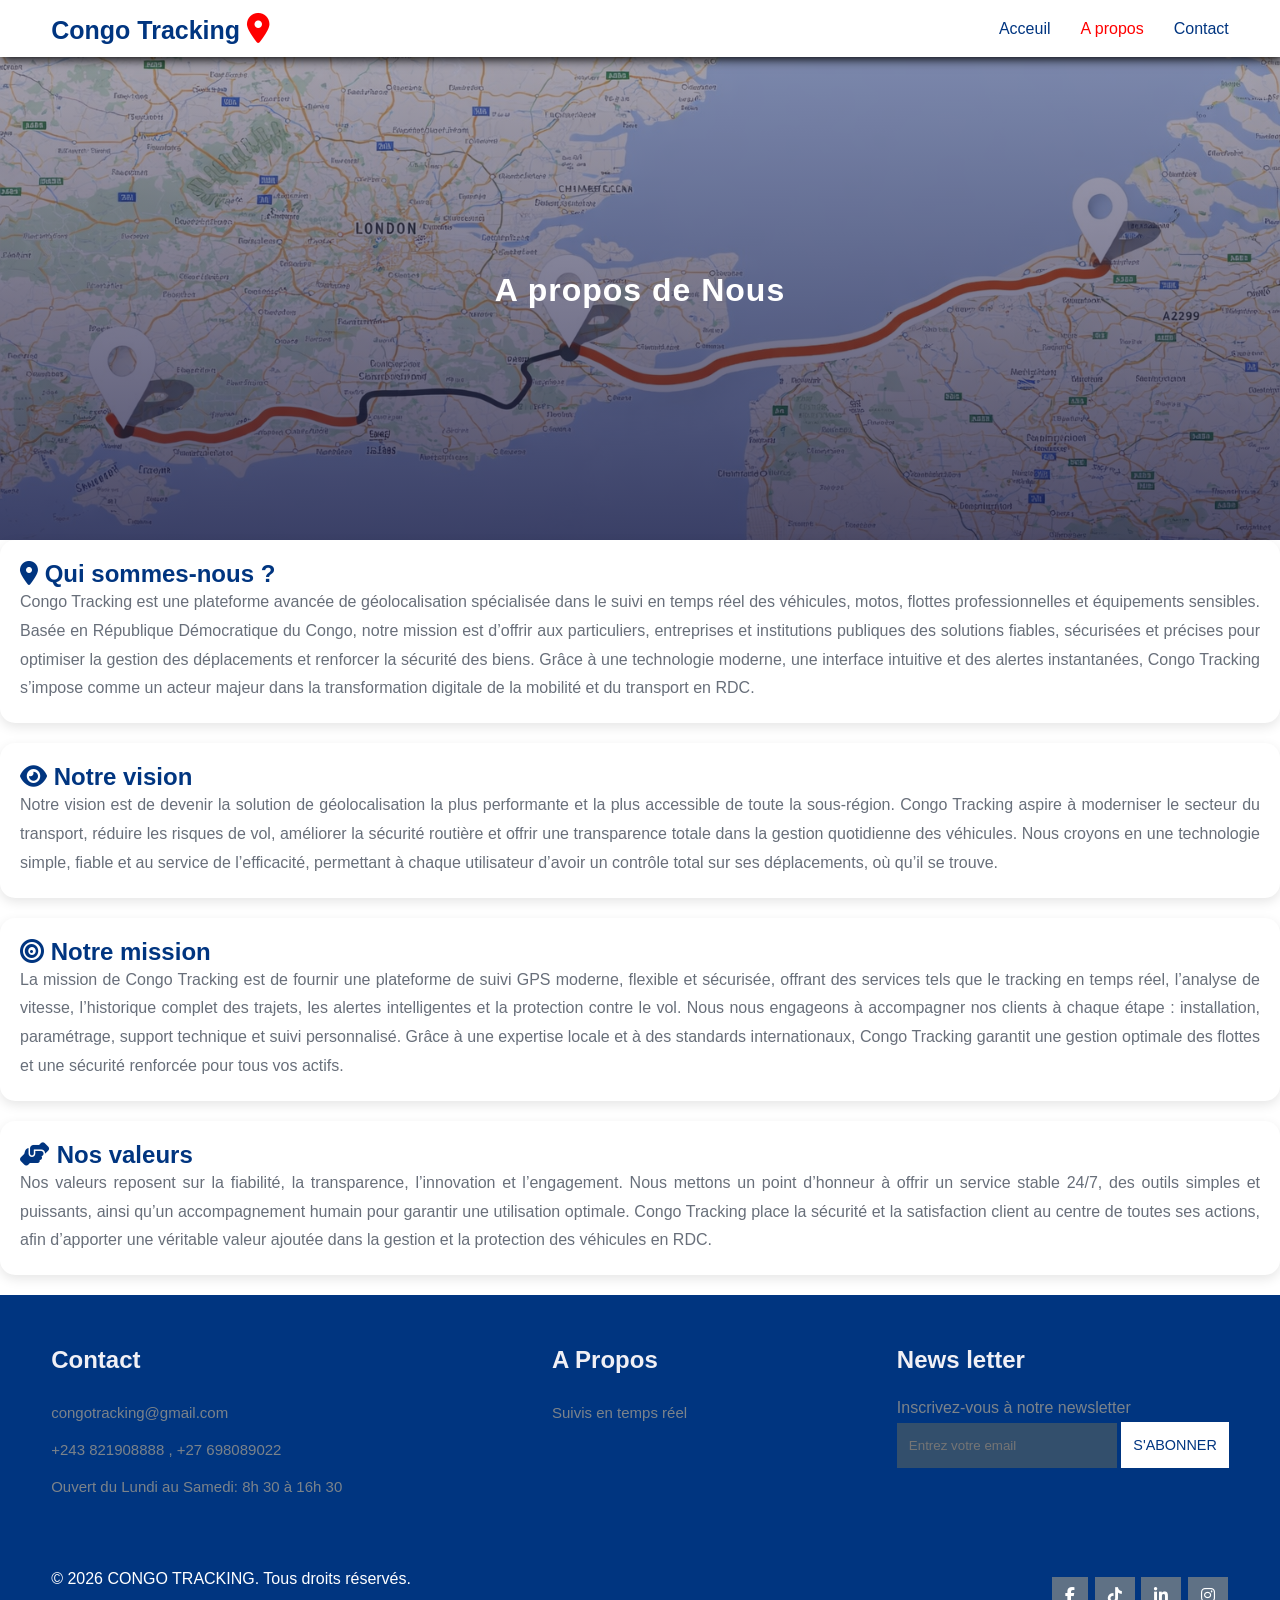
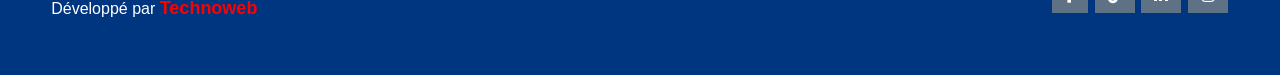
==== about.html @ 4ffdd9c2 "firs commit" ====
<!DOCTYPE html>
<html lang="fr">

<head>
    <meta charset="UTF-8">
    <meta http-equiv="X-UA-Compatible" content="IE=edge">
    <meta name="viewport" content="width=device-width, initial-scale=1.0">
    <title>A Propos</title>
    <link rel="stylesheet" href="https://pro.fontawesome.com/releases/v5.10.0/css/all.css" /> 
    <link rel="stylesheet" href="path/to/font-awesome/css/font-awesome.min.css">
    <link rel="stylesheet" href="style_publication.css">
    <link rel="stylesheet" href="dashboard.css">
    <link rel="stylesheet" href="style1.css">
    <link rel="stylesheet" href="https://cdnjs.cloudflare.com/ajax/libs/font-awesome/6.6.0/css/all.min.css">
</head>

<body>

    <!-- Navigation -->
    <nav>
        <p class="logo">Congo Tracking <i class="fas fa-map-marker-alt"></i></p>
        <div class="navigation">
            <ul>
                <i id="menu-close" class="fas fa-times"></i>
                <li><a href="index.html" >Acceuil</a></li>
                <li><a href="about.html" class="active-tab" >A propos</a></li>
                <li><a href="contact.html">Contact</a></li>
            </ul>
            <img id="menu-btn" src="menu.png" alt="">
        </div>
    </nav>

    <!-- Home -->
    <section id="about-home">
        <h3>A propos de Nous</h3>
    </section>

    <!-- Container -->
    <section class="section_page">
        <h2><i class="fa-solid fa-location-dot"></i> Qui sommes-nous ?</h2>
        <p>
            Congo Tracking est une plateforme avancée de géolocalisation spécialisée dans le suivi 
            en temps réel des véhicules, motos, flottes professionnelles et équipements sensibles. 
            Basée en République Démocratique du Congo, notre mission est d’offrir aux particuliers, 
            entreprises et institutions publiques des solutions fiables, sécurisées et précises pour 
            optimiser la gestion des déplacements et renforcer la sécurité des biens. Grâce à une 
            technologie moderne, une interface intuitive et des alertes instantanées, Congo Tracking 
            s’impose comme un acteur majeur dans la transformation digitale de la mobilité et du 
            transport en RDC.
        </p>
    </section>

    <section class="section_page">
        <h2><i class="fa-solid fa-eye"></i> Notre vision</h2>
        <p>
            Notre vision est de devenir la solution de géolocalisation la plus performante et la plus 
            accessible de toute la sous-région. Congo Tracking aspire à moderniser le secteur du 
            transport, réduire les risques de vol, améliorer la sécurité routière et offrir une 
            transparence totale dans la gestion quotidienne des véhicules. Nous croyons en une 
            technologie simple, fiable et au service de l’efficacité, permettant à chaque utilisateur 
            d’avoir un contrôle total sur ses déplacements, où qu’il se trouve.
        </p>
    </section>

    <section class="section_page">
        <h2><i class="fa-solid fa-bullseye"></i> Notre mission</h2>
        <p>
            La mission de Congo Tracking est de fournir une plateforme de suivi GPS moderne, flexible 
            et sécurisée, offrant des services tels que le tracking en temps réel, l’analyse de 
            vitesse, l’historique complet des trajets, les alertes intelligentes et la protection 
            contre le vol. Nous nous engageons à accompagner nos clients à chaque étape : installation, 
            paramétrage, support technique et suivi personnalisé. Grâce à une expertise locale et à 
            des standards internationaux, Congo Tracking garantit une gestion optimale des flottes et 
            une sécurité renforcée pour tous vos actifs.
        </p>
    </section>

    <section class="section_page">
        <h2><i class="fa-solid fa-handshake-angle"></i> Nos valeurs</h2>
        <p>
            Nos valeurs reposent sur la fiabilité, la transparence, l’innovation et l’engagement. 
            Nous mettons un point d’honneur à offrir un service stable 24/7, des outils simples et 
            puissants, ainsi qu’un accompagnement humain pour garantir une utilisation optimale. 
            Congo Tracking place la sécurité et la satisfaction client au centre de toutes ses 
            actions, afin d’apporter une véritable valeur ajoutée dans la gestion et la protection 
            des véhicules en RDC.
        </p>
    </section>
       
    <!-- Footer -->
    <footer>
            <section id="footer">

                <div class="footer-col">
                    <h3>Contact</h3>
                    <li>congotracking@gmail.com</li>
                    <li>+243 821908888 , +27 698089022</li>
                    <li>Ouvert du Lundi au Samedi: 8h 30 à 16h 30</li>
                </div>

                <div class="footer-col">
                    <h3>A Propos</h3>
                    <li>Suivis en temps réel</li>
                    
                   
                </div>

                <div class="footer-col">
                    <h3>News letter</h3>
                    <p>Inscrivez-vous à notre newsletter</p>
                    <div class="subscribe">
                        <input type="text" placeholder="Entrez votre email">
                        <a href="#" class="yellow">S'ABONNER</a>
                    </div>
                </div>

                <div class="copyright">
                <p class="technoweb">© 2026 CONGO TRACKING. Tous droits réservés. <br>Développé par <a href="https://wa.me/+27698089022"> Technoweb</a></p>

                <div class="pro-links">
                    <a href="#"><i class="fab fa-facebook-f"></i></a>
                    <a href="#"><i class="fab fa-tiktok"></i></a>
                    <a href="#"><i class="fab fa-linkedin-in"></i></a>
                     <a href="#"><i class="fab fa-instagram"></i></a>
                </div>
                </div>
            </div>
            </section>

    </footer>
   
    <script>
        // Navigation Bar
        let menuBtn = document.getElementById('menu-btn');
        let menuClose = document.getElementById('menu-close');
        
        menuBtn.addEventListener('click', function() {
            document.querySelector('.navigation').classList.add('active');
        });
        menuClose.addEventListener('click', function() {
            document.querySelector('.navigation').classList.remove('active');
        });
    </script>
</body>
</html>
---- style_publication.css ----
/* ==== Animation CSS pour effet fluide ==== */
    .lazy-element {
      opacity: 0;
      transform: translateY(50px);
      transition: all 1s ease;
    }

    .lazy-visible {
      opacity: 1;
      transform: translateY(0);
    }
     /* ==== Fin Animation CSS pour effet fluide ==== */
#services{
  display: flex;
  flex-wrap: wrap;
  justify-content: center;
  align-items: center;
  margin: 20px;
  
}
#services h4{
  color: rgb(21, 21, 100);
  margin: 20px 0;
}
#services p{
  text-align: justify;
  
}
#titre{
  text-align: center;
  color: rgb(21, 21, 100);
  margin-bottom: 20px;
  font-size: large;
}
.service img{
  width: 100%;
  height: auto;
  border-radius: 10px;
  margin: 20px 0;
  position: relative;

}
.service{
  background-color: #f4f4f4;
  margin-top: 20px;
  padding: 15px;
}
.service i{
  font-size: 40px;
  color: rgb(21, 21, 100);
  position: absolute;
  top: 15px;
  right: 15px;
}

figcaption{
  text-align: left;
  font-weight: 100;
  margin-bottom: 10px;
  color: rgb(21, 21, 100);
  font-size: 14px;
}

#chercheur-container .profil,
#contributeur-container .profil{
  width: 350px;
  padding: 10px;
  margin: 20px;
 
}
#chercheur-container .profil img,
#contributeur-container .profil img{
  width: 100%;
  height: 310px;
  margin-bottom: 15px;
  border-radius: 10px;
}
#chercheur-container .profil h3,
#contributeur-container .profil h3{
  text-align: center;
  color: rgb(21, 21, 100);
}
.profil h4,
.profil h4{
  text-align: center;
  color: #FDC93B;
  margin: 15px 0;
}

.profil p{
  text-align: justify;
}
.profil i{
  padding: 10px 13px;
  border: 1px solid rgb(21, 21, 100 );
  border-radius: 50%;
  cursor: pointer;
  color: rgb(21, 21, 100);
  transition: 0.4s ease-in-out;
}
.profil i:hover{
  background-color: rgb(21, 21, 100);
  color: white;
}
.active-tab {
  color: red !important;
}
#page{
  background-image: linear-gradient(
    rgba(9, 5, 54, 0.3),
    rgba(5, 4, 46, 0.7)
  ), url("assets/Back.jpg");
  width: 100%;
  height: 70vh;
  background-size: cover;
  background-position: center;
  display: flex;
  flex-direction: column;
  justify-content: center;
  align-items: center;
  text-align: center;
  padding-top: 40px;
  position: relative;
}


#page h2{
  color: white;
}


@media (max-width:769px){
  
  
.profil{
  width: 100%;
  padding: 10px;
  margin: 20px;
  box-shadow: 2px 2px 5px 0px rgba(0,0,0,0.75);
}
.profil img{
  width: 100%;
  height: auto;
  margin-bottom: 15px;
}


}
#article-container .article-cot{
  width: 100%;
  padding: 10px;
}
@media (max-width:475px){
 
.profil{
  width: 100%;
  padding: 10px;
  margin: 20px;
  box-shadow: 2px 2px 5px 0px rgba(0,0,0,0.75);
}
.profil img{
  width: 100%;
  height: auto;
  margin-bottom: 15px;
}

}


@media (max-width:385px){
 .profil{
  width: 100%;
  padding: 10px;
  margin: 20px;
  box-shadow: 2px 2px 5px 0px rgba(0,0,0,0.75);
}
 .profil img{
  width: 100%;
  height: auto;
  margin-bottom: 15px;
}
#home h2{
  font-size: 1.1rem;
}
#home{
  height: 60vh;
}

}
---- dashboard.css ----
:root {
  --color-primary: #6c63ff;
  --color-success: #00bf8e;
  --color-warning: #f7c94b;
  --color-danger: #f75842;
  --color-danger-variant: rgba(247, 88, 66, 0.4);
  --color-white: #fff;
  --color-light: rgba(255, 255, 255, 0.7);
  --color-black: #000;
  --color-bg: #1f2641;
  --color-bg1: #2e3267;
  --color-bg2: #424890;
  --color-text: #777;

  --container-width-lg: 80%;
  --container-width-md: 90%;
  --container-width-sm: 94%;

  --transition: all 400ms ease;
}
/* Contact Section */
#contact-details {
    display: flex;
    flex-wrap: wrap;
    justify-content: space-between;
    align-items: center;
    margin: 20px;
    padding: 10px;
   }
   #contact-details .details {
    width: 40%;
   }
   #contact-details .details span {
    font-size: 12px;
    
   }
   #contact-details .details span,
   #form-details form span {
    font-size: 12px;
  
   }
   #contact-details .details h2,
   #form-details form h2 {
    font-size: 18px;
    margin: 0;
   }
   #contact-details .details h3 {
    font-size: 15px;
    line-height: 30px;
   
   }
   #contact-details .details li {
    list-style: none;
    display: flex;
    padding: 10px 0;
   }
   #contact-details .details li i {
    font-size: 14px;
    padding-right:22px ;
   }
   #contact-details .details li p {
    margin:0;
    font-size: 14px;
   }
   
    .custom-alert {
      display: none;
      padding: 16px;
      background-color: #307a5a;
      color: white;
      border-radius: 8px;
      margin-bottom: 20px;
      text-align: center;
      animation: fadeIn 0.6s ease-in-out;
      font-family: Arial, Helvetica, sans-serif;
      font-size: 16px;
      font-weight: 600;
    }
    .technoweb a {
      font-size: 18px;
      color: red;
      transition: 0.3s ease-in-out;
      font-weight: 700;
      text-decoration: none;
    }
    .technoweb a:hover {
      font-size: 16px;
      color: white;
    }

   
    .custom-alert.error {
      background-color: #000;
    }
    @media screen and (max-width: 870px) {
      #contact-details {
        flex-direction: column;
      }
      #contact-details .details,
      #contact-details .map {
        width: 100%;
        padding: 20px;
      }
    
    
    }
---- style1.css ----
@import url("https://fonts.googleapis.com/css2?family=Poppins:wght@100;200;300;400;500;600;700;800;900&display=swap");
* {
  margin: 0;
  padding: 0;
  box-sizing: border-box;
  font-family: "Roboto Condensed", Arial, Verdana, sans-serif;
  scroll-behavior: smooth;
  user-select: none;
  color: #003580;
}
input, textarea{
  outline: none;
  border: none;
font-family: "Roboto Condensed", Arial, Verdana, sans-serif;
  border-bottom: 1px solid #e1e1e1;
}

body {
font-family: "Roboto Condensed", Arial, Verdana, sans-serif;
}

/* Global Tags */

h1 {
  font-size: 2.5rem;
  font-weight: 700;
  color: #003580;
}


span {
  font-size: 0.9rem;
  color: #757373;
}

h6 {
  font-size: 1.1rem;
  color: #003580;
}
h3 {
  font-size: 1.5rem;
  font-weight: 600;
  color: #003580;
}
p {
  font-size: 1rem;
  line-height: 1.8rem;
  color: #686F7A;
  font-weight: 300;
  text-align: justify;
}

/* Navigation */
nav{
  display: flex;
  flex-direction: row;
  justify-content: space-between;
  align-items: center;
  padding: 1vw 4vw;
  box-shadow: 2px 2px 10px rgba(0, 0,  0.15);
  position: fixed;
  width: 100%;
  background-color: white;
  z-index: 999;
}

nav .navigation{
  display: flex;
}
#menu-btn{
  display: none;
  width: 30px;
  height: 30px;
}
#menu-close{
  display: none;
  cursor: pointer;
}
nav .navigation ul {
  display: flex;
  justify-content: flex-end;
  align-items: center;
}
nav .navigation ul li {
  list-style: none;
  margin-left: 30px;
}
nav .navigation ul li a {
  text-decoration: none;
  color: #003580;
  font-size: 16px;
  font-weight: 500;
  transition: 0.3s ease;
}
nav .navigation ul li a:hover {
  color: #003580;
  border-bottom: 2px solid #003580;
}

/* Home */
#home {
  position: relative;
  height: 100vh;
  color: var(--color-white);
  display: flex;
  flex-direction: column;
  justify-content: center;
  align-items: center;
  text-align: center;
  padding-top: 40px;
}

#home::before {
  content: "";
  position: absolute;
  inset: 0;
  background: 
    linear-gradient(to top,
      rgba(255, 255, 255, 0) 0%,
      rgba(7, 7, 44, 0.5) 50%,
      rgba(215, 215, 226, 0) 100%
    ),
    url(background.png) no-repeat center top / cover;
  z-index: -1;
}
@keyframes fadeInn {
  from { opacity: 0; transform: translateY(-100%);}
  to { opacity: 1; transform: translateY(0);}
}

#home h1{
  color:white;
  font-size: 3rem;
  letter-spacing: 3px;
  margin-bottom: 2rem;
  animation: fadeInn 8s ease ;
}
#home .slogan{
  width: 100%;
  color: white;
  font-size: 1.5rem;
  line-height: 1.5rem;
  font-family: "Reey", sans-serif;
  text-align: center;
  
}
.logo{
  font-size: 25px;
  color: #003580;
  font-weight: 600;
}
.logo i{
  color: red;
  font-size: 30px;
  animation: float 3s ease-in-out infinite;
}
#contact-details{
 display: flex;
  justify-content: space-between;
  gap: 20px;
}

.details{
  width: 50%;
}
.map{
  width: 48%;
}
.map iframe,
.map img {
  width: 100%;
  height: 450px;
}



.title_midle{
  text-align: center;
}

.section_page {
      padding: 20px;
      background: #fff;
      margin-bottom: 20px;
      border-radius: 15px;
      box-shadow: 0 4px 12px rgba(0,0,0,0.1);
    }
    
    .section_page ul {
      list-style: square;
    }

/* SECTION BASE */
.services-section {
    padding: 80px 5%;
    background: #f7f9fb;
    text-align: center;
}

.section-title {
    font-size: 40px;
    font-weight: 700;
    color: #003580;
}

.section-subtitle {
    margin-top: 10px;
    font-size: 18px;
    color: #666;
}

/* GRID */
.services-container {
    margin-top: 60px;
    display: grid;
    grid-template-columns: repeat(auto-fit, minmax(230px, 1fr));
    gap: 35px;
}

/* CARDS */
.service-card {
    background: white;
    padding: 35px 25px;
    border-radius: 18px;
    box-shadow: 0 12px 30px rgba(0,0,0,0.06);
    transition: .35s ease;
    opacity: 0;
    transform: translateY(20px);
}

/* HOVER EFFECT */
.service-card:hover {
    transform: translateY(-8px);
    box-shadow: 0 20px 40px rgba(0,0,0,0.12);
}

/* ICONS */
.icon {
    width: 80px;
    height: 80px;
    margin: 0 auto 20px auto;
    display: flex;
    align-items: center;
    justify-content: center;
    background: transparent;
    border-radius: 20px;
    box-shadow: 0 6px 20px rgba(0,0,0,0.15);
    animation: float 3s ease-in-out infinite;
}

.icon i {
    font-size: 42px;
    color: white;
}

/* ANIMATION FADE-IN */
.fade-in {
    animation: fadeIn 1s ease forwards;
}

.delay-1 { animation-delay: .2s; }
.delay-2 { animation-delay: .4s; }
.delay-3 { animation-delay: .6s; }

@keyframes fadeIn {
    from {
        opacity: 0;
        transform: translateY(25px);
    }
    to {
        opacity: 1;
        transform: translateY(0);
    }
}

/* FLOAT ICON ANIMATION */
@keyframes float {
    0%   { transform: translateY(0); }
    50%  { transform: translateY(-8px); }
    100% { transform: translateY(0); }
}

/* RESPONSIVE */
@media (max-width: 600px) {
    .section-title { font-size: 32px; }
    .icon { width: 65px; height: 65px; }
    .icon i { font-size: 32px; }
}


/* footer */
#footer{
  padding: 4vw ;
  background-color: #003580;
  display: flex;
  justify-content: space-between;
  align-items: flex-start;
  flex-wrap: wrap;
}
#footer .footer-col{
  padding-bottom: 40px;
}
#footer h3{
  color: rgb(241, 240, 245);
  padding-bottom: 20px;
  font-weight: 600;
}
#footer  li{
  color: #7b838a;
  padding: 10px 0;
  font-size: 15px;
  list-style: none;
  transition: 0.3s ease-in-out;
}
#footer li:hover{
  color: rgb(241, 240, 245);
  cursor: pointer;
}
#footer p{
  color: #7b838a;
}
footer input{
  width: 220px;
  padding: 15px 12px;
  background: #334F6C;
  border: none;
  color: white;
  
}
footer .subscribe a{
  text-decoration: none;
  font-size: 0.9rem;
  padding: 15px 12px;
  background-color: white;
  font: 600;
  
}
footer .subscribe  a.yellow{
  color: #003580;
  background-color: white;
  transition: 0.3s ease;
}
footer .subscribe a.yellow:hover{
  color: white;
  background-color: #003580;
}
#footer .copyright{
  margin-top: 20px;
  display: flex;
  justify-content: space-between;
  align-items: center;
  width: 100%;
  flex-wrap: wrap;
}
#footer .copyright .pro-links{
  margin-top: 0px;
}
#footer .copyright .pro-links i{
  background-color: #5f7185;
  color: white;
  transition: background-color 0.3s ease;
}
#footer .copyright .pro-links i:hover{
  background-color: red;
  color: #2c2c2c;
}
#footer .copyright p{
  color: white
}


/* About */
#about-home{
  background-image: linear-gradient(
    rgba(9, 5, 54, 0.3),
    rgba(5, 4, 46, 0.7)
  ), url("IMAGES\ LANDING\ PAGE.png");
  width: 100%;
  height: 60vh;
  background-size: cover;
  background-position: center;
  display: flex;
  flex-direction: column;
  justify-content: center;
  align-items: center;
  text-align: center;
  padding-top: 40px;
}
#about-home h3{
  color: #fff;
  font-size: 2rem;
  letter-spacing: 1px;
}

#about-container{
  display: flex;
  flex-wrap: wrap;
  align-items: center;
  padding: 4vw 4vw 2vw 4vw;
}
#about-container p{
  font-size: 1rem;
  line-height: 2rem;
  text-align: justify;
}
#about-container ul{
  padding: 10px 0 0 25px;
}
#about-container ul li{
  list-style: square;
  padding: 5px 0;
}
#about-container .about-img{
  width: 60%;
  padding: 20px;
}
#about-container .about-img img{
  width: 100%;
}
#about-container .about-text{
 width: 40%;
}
#about-container .about-text h5{
 font-size: 16px;
 color: #293038;
}
#about-container .about-text .about-fe{
 display: flex;
 justify-content: space-between;
 align-items: flex-start;
 margin-top: 30px;
}
#about-container .about-text .about-fe .fe-text{
 width: 90%;
}
#about-container .about-text .about-fe img{
 width: 50px;
 background-size: cover;
 background-position: cover;
 margin-right: 20px;
}
#about-container .about-text h2{
 color: #293038;
 padding-bottom: 15px;
}
#about-container .about-text p{
 color: #686F7A;
 font-weight: 300;
}

/* Course_inner */

    #myForm{
      width: 310px;
      margin: 10px auto;
    }

    #myForm input,
    #myForm textarea{
      width: 100%;
      padding: 12px 15px;
      margin-bottom: 20px;
      
    }
    #myForm textarea{
      height: 100px;
      resize: none;
    }
    #myForm .normal{
      width: 50%;
      padding: 12px 15px;
      background-color: #003580;
      color: white;
      font-weight: 600;
      border-radius: 5px;
      cursor: pointer;
      transition: 0.3s ease;
      border: none;
      margin-left: 25%;
    }

    #myForm .normal:hover{
      background-color: white;
      color: #003580;
      border: 1px solid #003580;
    }
    #home .normal{
      width: 150px;
      padding: 12px 15px;
      background-color: white;
      color: #003580;
      font-weight: 600;
      cursor: pointer;
      transition: 0.3s ease;
      border: 1px solid #003580;
      font-size: 1rem;
      margin-top: 20px;
      text-decoration:none; 
      animation: float 3s ease-in-out infinite;
    }

    #home .normal:hover{
      background-color: #003580;
      color: white;
      border: 1px solid white;
    }
    
    .pro-links{
    margin-top: 10px;
  
    }
    .pro-links i{
      padding: 10px 13px;
      border: 1px solid #003580;
      cursor: pointer;
      color: #003580;
      transition: 0.4s ease-in-out;
    }
    .pro-links i:hover{
      background-color: #003580;
      color: white;
    }
    
    
/* responsive */

@media (max-width: 769px), (max-width: 900px) {
  #home{
    height: 70vh;
  }
  #home h1{
  color:white;
  font-size: 2rem;
  letter-spacing: 2px;
  animation: fadeInn 8s ease ;
}
#home .slogan{
  width: 100%;
  color: white;
  font-size: 1.2rem;
  line-height: 1.3rem;
  font-family: "Reey", sans-serif;
  
}
  h1{
    font-size: 18px;
  }
  h2{
    font-size: 17px;
  }
 
  #home {
    height: 80vh;
  }
  h3{
    font-size: 16px;
  }
  nav{
    padding: 10px 20px ;
  }
  nav img{
    width: 70px;
    height: 70px;
  }
  #menu-btn{
    display: initial;
  }
  #menu-close{
    display: initial;
    font-size: 1.6rem;
    color: white;
    padding: 10px 0 10px 20px;
  }
  nav .navigation ul {
    position: absolute;
    top: 0;
    width: 220px;
    right: -220px;
    display: flex;
    background-color: rgba(21, 21, 100);
    backdrop-filter: blur(4.5px);
    border: 1px solid rgba(255, 255, 255, 0.18);
    height: fit-content;
    flex-direction: column;
    justify-content: flex-start;
    align-items: flex-start;
    transition: 1s ease;
  }
  nav .navigation.active ul {
  right: 0;
}
  nav .navigation ul li {
    margin-left:0;
    padding: 20px 0 20px 40px;
  }
  nav .navigation ul li a {
    color: white;
  }
  nav{
    background-color: white;
  }
  #home p{
    width: 90%;
  }
  #home{
    padding-top: 0px;
  }
  
  footer .copyright .pro-links{
    margin-top: 15px;
  }
  
  /*About*/
  #about-container{
    padding: 4vw 4vw 2vw 4vw;
  }
  #about-container .about-img{
    width: 100%;
    padding: 40px;
  }
  #about-container .about-img img{
    width: 100%;
  }
  #about-container .about-text{
    width: 100%;
  }
  #about-home h3{
  color: #fff;
  font-size: 1.5rem;
  letter-spacing: 1px;
}

   .map iframe,
   .map img {
    width: 100%;
    height: 300px;
  }
   #contact-details{
    margin: 0 0 20px 0;
  }
   #home .normal{
      width: 120px;
      padding: 10px 12px;
      background-color: white;
      color: rgb(21, 21, 100);
      font-weight: 400;
      border-radius: 4px;
      cursor: pointer;
      transition: 0.3s ease;
      border: none;
      font-size: 0.9rem;
      margin-top: 15px;
      text-decoration:none; 
    }

    #home .normal:hover{
      background-color: rgb(21, 21, 100 );
      color: white;
      border: 1px solid white;
    }
    .swiper-slide img {
      display: block;
      width: 100%;
      height: 300px;
      object-fit: cover;
    }
  .swiper-slide video{
      display: block;
      width: 100%;
      height: 300px;
      object-fit: cover;
  }

}

@media (max-width: 475px) {
  #home h1{
  color:white;
  font-size: 1.5rem;
  letter-spacing: 1px;
  animation: fadeInn 8s ease ;
}
#home .slogan{
  width: 100%;
  color: white;
  font-size: 1rem;
  line-height: 1.2rem;
  font-family: "Reey", sans-serif;
  
}
  h2{
    font-size: 16px;
  }
  #home h2{
    font-size: 18px;
  }
  #home {
    height: 70vh;
  }
  h3{
    font-size: 15px;
  }
   nav img{
    width: 70px;
    height: 70px;
  }
  nav{
    background-color: white;
  }

   #home .normal{
      width: 120px;
      padding: 9px 11px;
      background-color: white;
      color: rgb(21, 21, 100);
      font-weight: 400;
      border-radius: 4px;
      cursor: pointer;
      transition: 0.3s ease;
      border: none;
      font-size: 0.9rem;
      margin-top: 15px;
      text-decoration:none; 
    }

    #home .normal:hover{
      background-color: rgb(21, 21, 100 );
      color: white;
      border: 1px solid white;
    }
    .swiper-slide img {
      display: block;
      width: 100%;
      height: 300px;
      object-fit: cover;
    }
  .swiper-slide video{
      display: block;
      width: 100%;
      height: 300px;
      object-fit: cover;
  }
 
  /*About*/
  #about-container .about-img{
    width: 100%;
    padding: 20px;
  }
  #about-container .about-img img{
    width: 100%;
  }
  #about-container .about-text{
    width: 100%;
  }

  .map img,
  .map iframe {
    width: 100%;
    height: 300px;
  }
   #contact-details{
    margin: 0 0 20px 0;
  }
  .gallery-btn{
      padding: 8px 15px;
      font-size: 0.9rem;
      background-color: var(--color-warning);
      border: none;
      position: fixed;
      bottom: 20px;
      right: 20px;
      cursor: pointer;
      font-weight: lighter;
      border-radius: 8px;
      transition: 0.3s ease-in-out;
      z-index: 1000;
    }
    .gallery-btn a{
      text-decoration: none;
      color: var(--color-white);
      font-weight: lighter;
    }
    .service i{
    font-size: 25px;
    color: rgb(21, 21, 100);
    position: absolute;
    top: 15px;
    right: 15px;
  }
}
@media (max-width:375px){

  #home h1{
  color:white;
  font-size: 1.5rem;
  letter-spacing: 1px;
  animation: fadeInn 8s ease ;
  }
#home .slogan{
  width: 100%;
  color: white;
  font-size: 1rem;
  line-height: 1.2rem;
  font-family: "Reey", sans-serif;
}
  

#about-home h3{
  color: #fff;
  font-size: 1rem;
  letter-spacing: 1px;
} 
 #home .normal{
      width: 120px;
      padding: 9px 11px;
      background-color: white;
      color: rgb(21, 21, 100);
      font-weight: 400;
      border-radius: 4px;
      cursor: pointer;
      transition: 0.3s ease;
      border: none;
      font-size: 0.9rem;
      margin-top: 15px;
      text-decoration:none; 
    }

    #home .normal:hover{
      background-color: rgb(21, 21, 100 );
      color: white;
      border: 1px solid white;
    }
  nav img{
    width: 70px;
    height: 70px;
  }
  #home {
    height: 60vh;
    align-items: center;
    justify-content: center;
  }
  nav{
    background-color: white;
  }
  #home h2{
    font-size: 17px;
  }
   .map iframe,
   .map img {
    width: 100%;
    height: 300px;
  }
  #contact-details{
    margin: 0 0 20px 0;
  }
  .swiper-slide img {
      display: block;
      width: 100%;
      height: 300px;
      object-fit: cover;
    }
  .swiper-slide video{
      display: block;
      width: 100%;
      height: 300px;
      object-fit: cover;
  }
  
  
}

/*contact page */
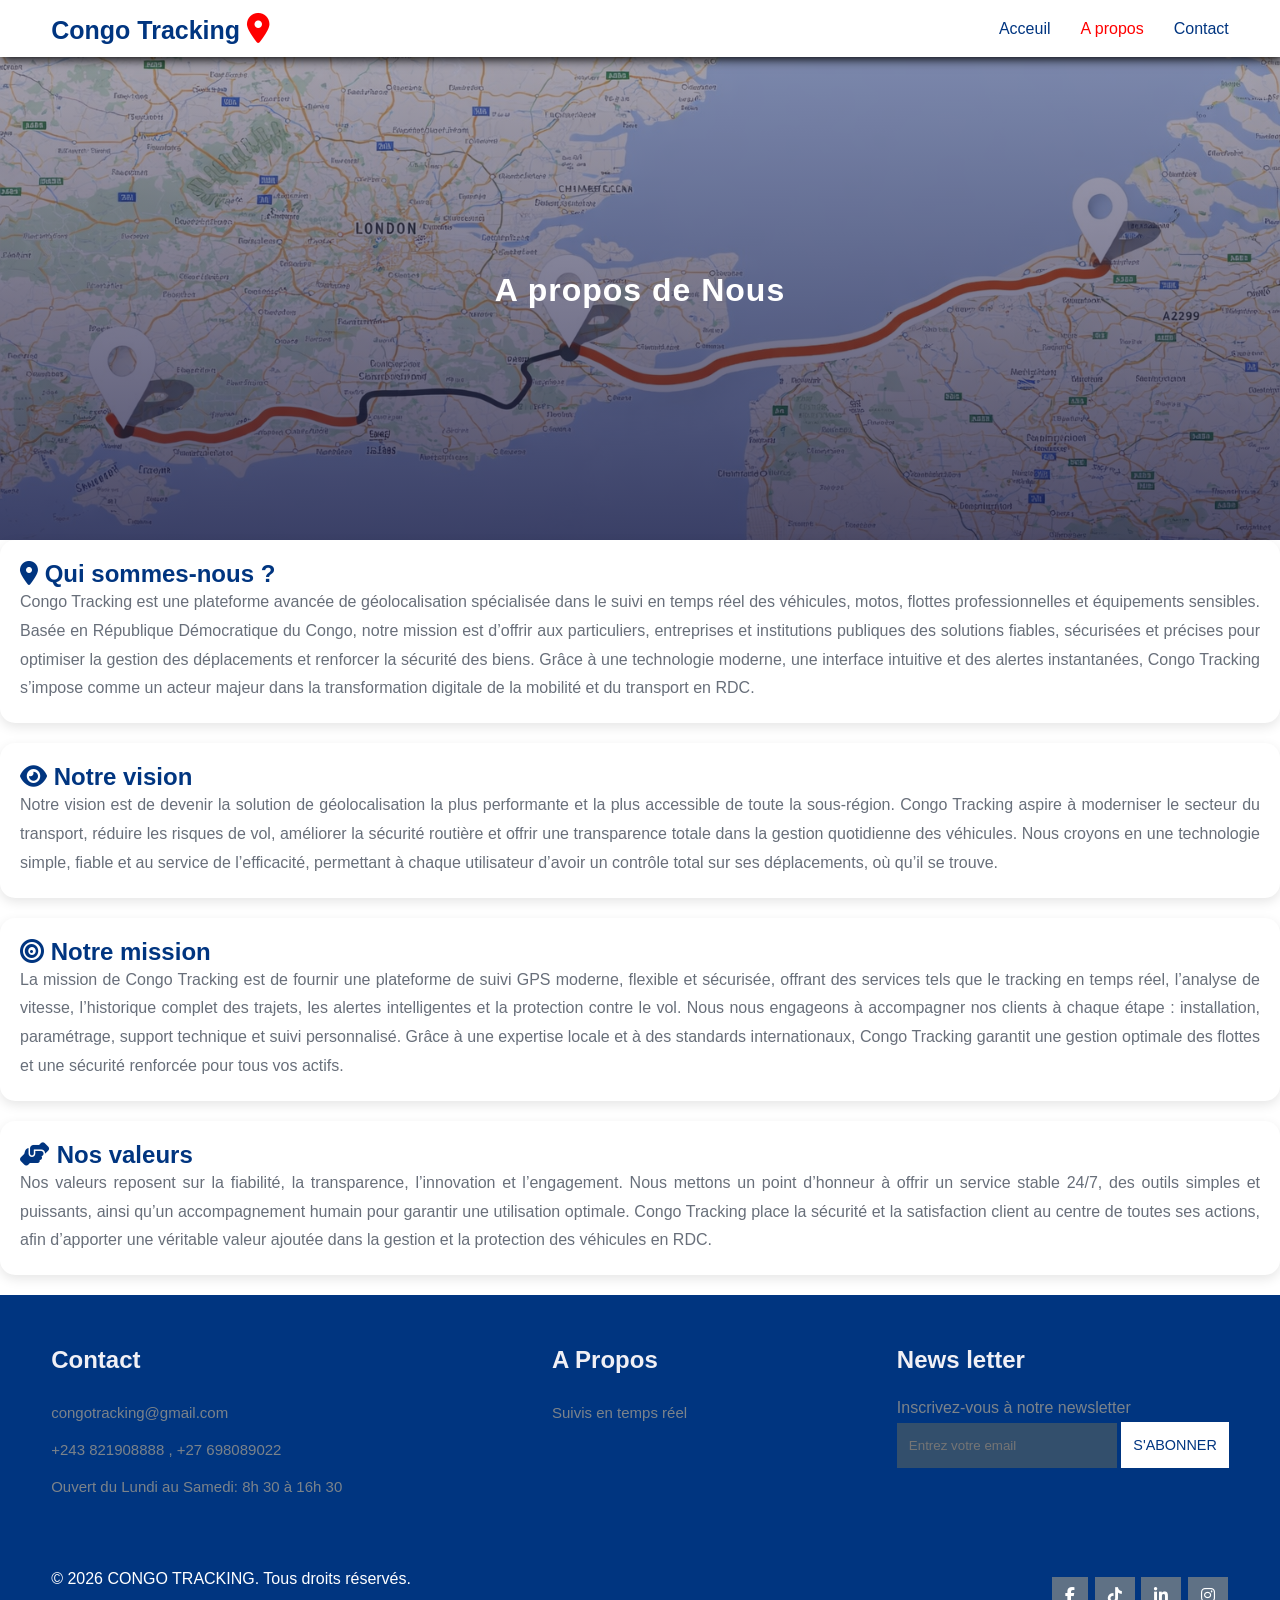
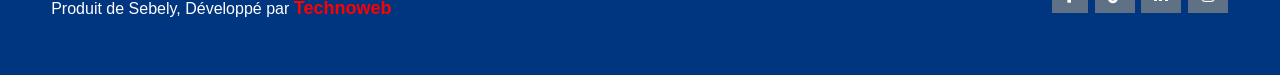
==== commit 5aa14d09: "fixing the slogan font size and alignment in the home page and service cards" ====
--- a/about.html
+++ b/about.html
@@ -115,14 +115,14 @@
                 </div>
 
                 <div class="copyright">
-                <p class="technoweb">© 2026 CONGO TRACKING. Tous droits réservés. <br>Développé par <a href="https://wa.me/+27698089022"> Technoweb</a></p>
+                    <p class="technoweb">© 2026 CONGO TRACKING. Tous droits réservés. <br>Produit de Sebely, Développé par <a href="https://wa.me/+27698089022"> Technoweb</a></p>
 
-                <div class="pro-links">
-                    <a href="#"><i class="fab fa-facebook-f"></i></a>
-                    <a href="#"><i class="fab fa-tiktok"></i></a>
-                    <a href="#"><i class="fab fa-linkedin-in"></i></a>
-                     <a href="#"><i class="fab fa-instagram"></i></a>
-                </div>
+                    <div class="pro-links">
+                        <a href="#"><i class="fab fa-facebook-f"></i></a>
+                        <a href="#"><i class="fab fa-tiktok"></i></a>
+                        <a href="#"><i class="fab fa-linkedin-in"></i></a>
+                        <a href="#"><i class="fab fa-instagram"></i></a>
+                    </div>
                 </div>
             </div>
             </section>
--- a/style1.css
+++ b/style1.css
@@ -135,12 +135,11 @@
   margin-bottom: 2rem;
   animation: fadeInn 8s ease ;
 }
-#home .slogan{
+.slogan{
   width: 100%;
   color: white;
   font-size: 1.5rem;
   line-height: 1.5rem;
-  font-family: "Reey", sans-serif;
   text-align: center;
   
 }
@@ -534,13 +533,18 @@
   letter-spacing: 2px;
   animation: fadeInn 8s ease ;
 }
-#home .slogan{
-  width: 100%;
-  color: white;
-  font-size: 1.2rem;
-  line-height: 1.3rem;
-  font-family: "Reey", sans-serif;
-  
+.slogan{
+  font-size: 16px;
+}
+.logo{
+  font-size: 20px;
+  color: #003580;
+  font-weight: 600;
+}
+.logo i{
+  color: red;
+  font-size: 25px;
+  animation: float 3s ease-in-out infinite;
 }
   h1{
     font-size: 18px;
@@ -629,6 +633,9 @@
   font-size: 1.5rem;
   letter-spacing: 1px;
 }
+.service-card h3{
+  text-align: center;
+}
 
    .map iframe,
    .map img {
@@ -680,13 +687,18 @@
   letter-spacing: 1px;
   animation: fadeInn 8s ease ;
 }
-#home .slogan{
-  width: 100%;
-  color: white;
-  font-size: 1rem;
-  line-height: 1.2rem;
-  font-family: "Reey", sans-serif;
-  
+.logo{
+  font-size: 18px;
+  color: #003580;
+  font-weight: 600;
+}
+.logo i{
+  color: red;
+  font-size: 23px;
+  animation: float 3s ease-in-out infinite;
+}
+.service-card h3{
+  text-align: center;
 }
   h2{
     font-size: 16px;
@@ -796,12 +808,12 @@
   letter-spacing: 1px;
   animation: fadeInn 8s ease ;
   }
-#home .slogan{
+.slogan{
   width: 100%;
   color: white;
-  font-size: 1rem;
-  line-height: 1.2rem;
-  font-family: "Reey", sans-serif;
+  font-size: 16px;
+  line-height: 15px;
+  
 }
   
 
@@ -839,6 +851,9 @@
     align-items: center;
     justify-content: center;
   }
+  .service-card h3{
+  text-align: center;
+}
   nav{
     background-color: white;
   }
